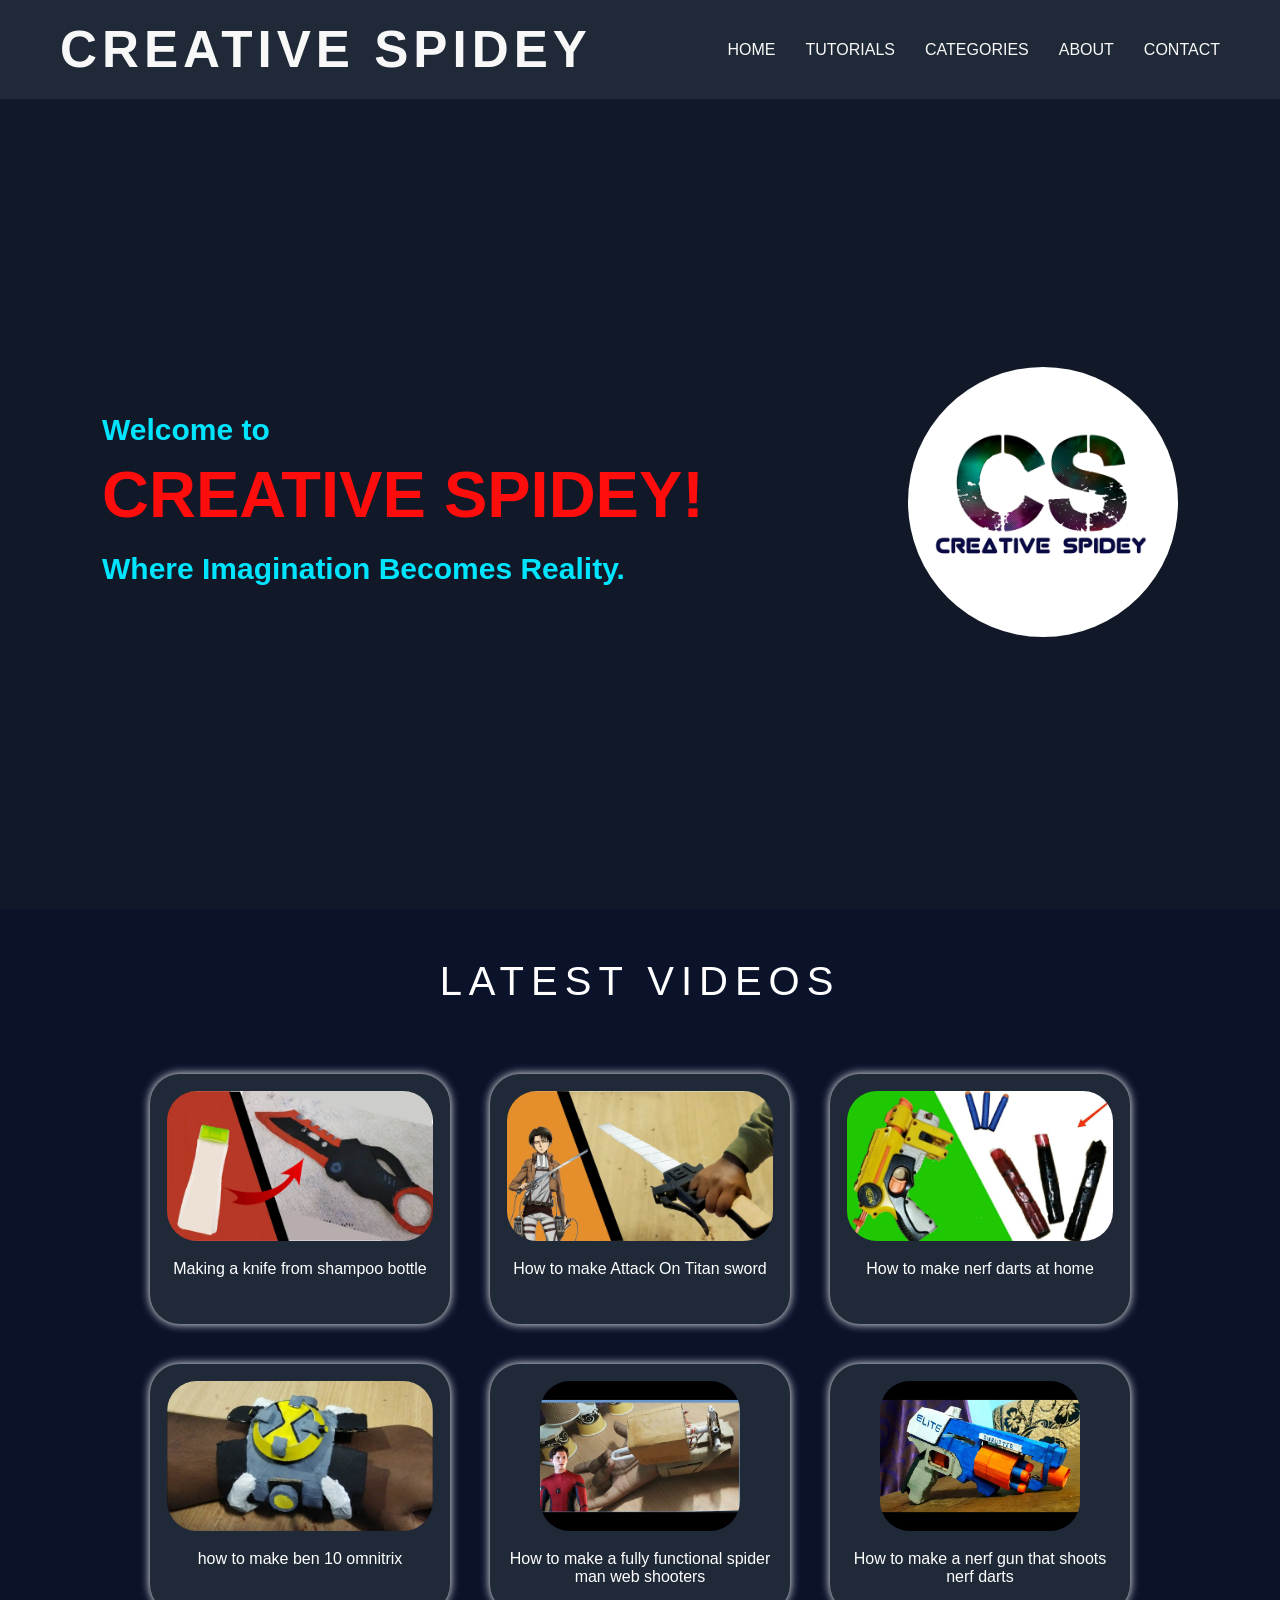
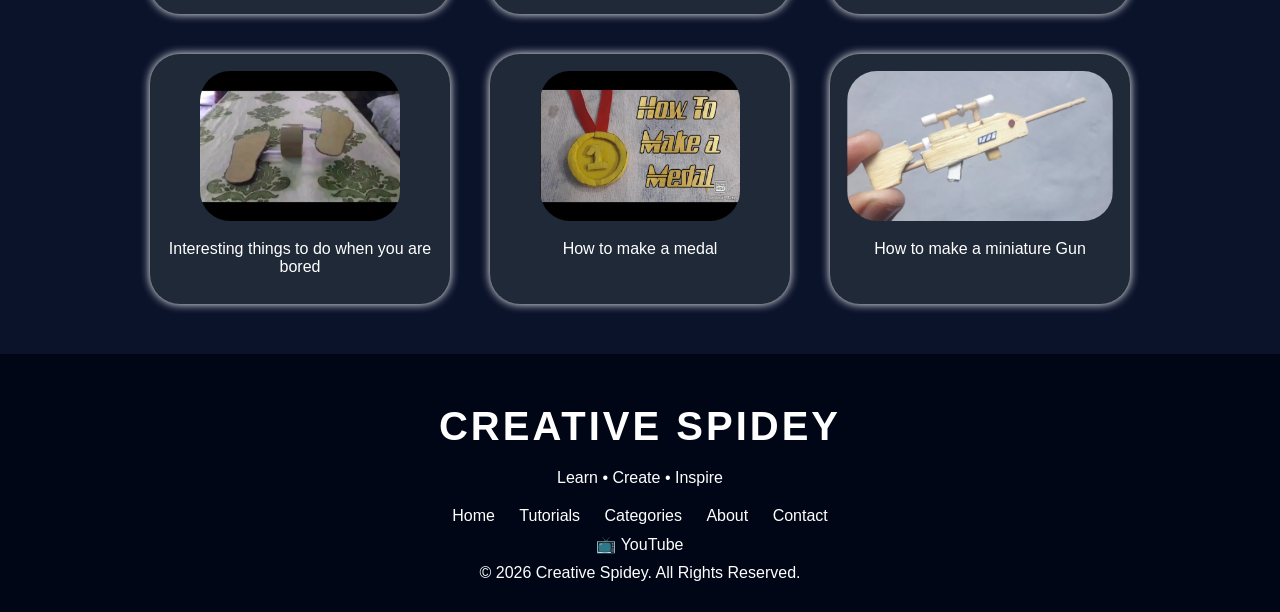
==== index.html @ 9db7b770 "first upload" ====
<!DOCTYPE html>
<html lang="en">
<head>
    <meta charset="UTF-8">
    <meta name="viewport" content="width=device-width, initial-scale=1.0">
    <title>Creative Spidey</title>
    <link rel="stylesheet" href="style.css">
</head>
<body>
    <header>
        <nav>
            <h1>CREATIVE SPIDEY</h1>
            <ul>
                <li class="hideOnMobile"><a href="index.html">HOME</a></li>
                <li class="hideOnMobile"><a href="tutorials.html">TUTORIALS</a></li>
                <li class="hideOnMobile"><a href="categories.html">CATEGORIES</a></li>
                <li class="hideOnMobile"><a href="about.html">ABOUT</a></li>
                <li class="hideOnMobile"><a href="contact.html">CONTACT</a></li>
                <li onclick=showSidebar() class="menu-button"><a href="#"><svg xmlns="http://www.w3.org/2000/svg" height="26px" viewBox="0 -960 960 960" width="26px" fill="#e3e3e3"><path d="M120-240v-80h720v80H120Zm0-200v-80h720v80H120Zm0-200v-80h720v80H120Z"/></svg></a></li>
            </ul>
            <ul class="sidebar">
                <li onclick=hideSidebar()><a href="#"><svg xmlns="http://www.w3.org/2000/svg" height="26px" viewBox="0 -960 960 960" width="26px" fill="#e3e3e3"><path d="m256-200-56-56 224-224-224-224 56-56 224 224 224-224 56 56-224 224 224 224-56 56-224-224-224 224Z"/></svg></a></li>
                <li><a href="index.html" class="white">HOME</a></li>
                <li><a href="tutorials.html" class="white">TUTORIALS</a></li>
                <li><a href="categories.html" class="white">CATEGORIES</a></li>
                <li><a href="about.html" class="white">ABOUT</a></li>
                <li><a href="contact.html" class="white">CONTACT</a></li>
                
            </ul>
        </nav>
    </header>
    <section class="hero">

    <div class="hero-text">
        
        <p>  Welcome to </p>

        <h1>CREATIVE SPIDEY!</h1>

        <p>
            Where Imagination Becomes Reality.
        </p>

    </div>

    <div class="hero-image">

        <a href="https://www.youtube.com/@creativespidey6816"><img src="images/logo.jpg" alt="logo"></a>

    </div>

</section>
<section class="videos-section">
    <h1>LATEST VIDEOS</h1>
    <div class="cards-container">
        <a href="https://www.youtube.com/watch?v=4neDgyJ25-o" target="_blank" class="video-link">
            <div class="videos-container">
            <div class="thumbnail"><img src="images/thumbnail9.webp" alt="thumbnail"></div>
            <p>Making a knife from shampoo bottle</p>
            </div>
         </a>
         <a href="https://www.youtube.com/watch?v=NIPkABWSClQ&t=432s" target="_blank" class="video-link">
            <div class="videos-container">
                <div class="thumbnail"><img src="images/thumbnail8.webp" alt="thumbnail"></div>
                <p>How to make Attack On Titan sword</p>

            </div>
        </a>
        <a href="https://www.youtube.com/watch?v=3dM96B3iDtY&t=5s" target="_blank" class="video-link">
            <div class="videos-container">
                <div class="thumbnail"><img src="images/thumbnail7.webp" alt="thumbnail"></div>
                <p>How to make nerf darts at home</p>

            </div>
        </a>
    </div>
    <div class="cards-container">
        <a href="https://www.youtube.com/watch?v=Ok0T1JGEVHM&t=2s" target="_blank" class="video-link">
            <div class="videos-container">
                <div class="thumbnail"><img src="images/thumbnail6.webp" alt="thumbnail"></div>
                <p>how to make ben 10 omnitrix</p>

            </div>
        </a>
        <a href="https://www.youtube.com/watch?v=S1kMa9iOc_M&t=1s" target="_blank" class="video-link">
            <div class="videos-container">
                <div class="thumbnail"><img src="images/thumbnail5.jpg" alt="thumbnail"></div>
                <p>How to make a fully functional spider man web shooters</p>

            </div>
        </a>
        <a href="https://www.youtube.com/watch?v=MJbAaMa7SQU&t=40s" target="_blank" class="video-link">
            <div class="videos-container">
                <div class="thumbnail"><img src="images/thumbnail4.jpg" alt="thumbnail"></div>
                <p>How to make a nerf gun that shoots nerf darts</p>

            </div>
        </a>
    </div>
    <div class="cards-container">
        <a href="https://www.youtube.com/watch?v=VndW3iaBJgY" target="_blank" class="video-link">
            <div class="videos-container">
                <div class="thumbnail"><img src="images/thumbnail3.jpg" alt="thumbnail"></div>
                <p>Interesting things to do when you are bored</p>

            </div>
        </a>
        <a href="https://www.youtube.com/watch?v=fvm2ySAtFsQ" target="_blank" class="video-link">
            <div class="videos-container">
                <div class="thumbnail"><img src="images/thumbnail2.jpg" alt="thumbnail"></div>
                <p>How to make a medal</p>

            </div>
        </a>
        <a href="https://www.youtube.com/watch?v=iHArSgrp_Vo" target="_blank" class="video-link">
            <div class="videos-container">
                <div class="thumbnail"><img src="images/thumbnail1.jpg" alt="thumbnail"></div>
                <p>How to make a miniature Gun</p>

            </div>
        </a>
    </div>
</section>
<footer>

    <h2>CREATIVE SPIDEY</h2>

    <p>Learn • Create • Inspire</p>

    <div class="footer-links">
        <a href="index.html">Home</a>
        <a href="tutorials.html">Tutorials</a>
        <a href="categories.html">Categories</a>
        <a href="about.html">About</a>
        <a href="contact.html">Contact</a>
    </div>

    <a class="channel-link" href="https://www.youtube.com/@creativespidey6816" target="_blank">📺 YouTube</a>

    <p>© 2026 Creative Spidey. All Rights Reserved.</p>
    
    <script src="script.js"></script>

</footer>
    

</body>
</html>
---- style.css ----
/* Remove default spacing */

*{
    margin:0;
    padding:0;
    box-sizing:border-box;
}

/* Body */

body{
    font-family:Arial, sans-serif;
}
nav{
    display:flex;
    justify-content:space-between;
    align-items:center;
    padding:20px 50px;
    background-color:#1F2937;
    box-shadow: inset;
    padding: 20px 60px;
    box-shadow: 0px 5px 15px rgba(0,0,0,0.4);
}
nav h1{
    color: #f8f8f8;
    font-size: 4vw;
    letter-spacing: 5px;
}
/* Menu */

nav ul{
    display:flex;
    list-style:none;
}
nav ul li{
    margin-left:30px;
}
nav ul li a{
    text-decoration: none;
    color: #f8f8f8;
    
}
nav a:hover{
    color: aqua;
}
.sidebar{
    position: fixed;
    top: 0;
    right: 0;
    height: 100vh;
    width: 250px;
    z-index: 999;
    background-color:rgba(255,255,255,0.2);
    backdrop-filter: blur(10px);
    box-shadow: -10px 0 10px rgba(0,0,0,0.1);
    display: none;
    flex-direction: column;
    align-items: flex-start;
    justify-content: flex-start;
}
.sidebar li{
    width: 100%;
    height: 50px;
}
.sidebar li a{
    position: relative;
    width: 100%;
    color: rgb(255, 255, 255);
    padding: 10px 5px;
}
.sidebar a:hover{
    background-color: #858585;
}
.menu-button{
    display: none;
}

/* hero section */
.hero{
    display: flex;
    justify-content: space-around;
    align-items: center;
    height: 90vh;
    background:#111827;

}
/* * {
    outline: 1px solid red;
} */
.hero-image img{
    height: 30vh;
    border-radius: 255px;
    transition: 0.3s;

}
.hero-image img:hover{
    transform: translateY(-15px);
}
.hero-text h1{
    font-size:65px;
    color:#ff0c0c;
    margin-bottom:20px;

}

.hero-text p{
    font-size:30px;
    font-weight: 700;
    font-family: Verdana, Geneva, Tahoma, sans-serif;
    margin-bottom:10px;
    color: #00E5FF;
}
.hero-text{
    opacity: 0;
    animation: opening 2s ease-in-out forwards;
    transition: 2s;
}

@keyframes opening {
    
    from{opacity: 0;
    transform: translateY(30px);}
    to{opacity: 1;
         transform: translateY(0px);
     }

}

 /* videos section */
 .videos-section h1{
    padding: 50px;
    font-size: 40px;
    font-weight: 500;
    font-family: 'Segoe UI', Tahoma, Geneva, Verdana, sans-serif;
    letter-spacing: 7px;
    color: white;
 }
 .videos-section{
    text-align: center;
    background-color: #0B132B;
    padding-bottom: 30px;
 }
 .cards-container{
    display: flex;
    justify-content: center;
    align-items: center;
    flex-wrap: wrap;
 }
 .videos-container{
    display: flex;
    flex-direction: column;
    height: 250px;
    width: 300px;
    background-color: #1F2937;
    align-items: center;
    border-radius: 30px;
    padding: 10px;
    margin: 20px;
    transition: 0.3s;
    box-shadow: 0px 0px 10px;
 }
 .videos-container:hover{
     transform: translateY(-8px);
 }
 .thumbnail{
    margin-top: 7px;
    margin-bottom: 15px;

 }
 .videos-container div img{
    height: 150px;
    border-radius: 30px ;
 }
 .video-link{
    text-decoration: none;
    color: white;
 }
 .videos-container p{
    height: 50px;
    text-align: center;
 }


 /* footer section */

 footer{
    background-color: #010616;
    color: white;
    text-align: center;
    padding: 20px;
 }
 footer h2{
    font-size: 40px;
    padding-top: 30px;
    padding-bottom: 10px;
    letter-spacing: 3px;
 }
 .footer-links{
    padding: 10px;
 }
 .footer-links a{
    text-decoration: none;
    color: white;
    padding: 10px;
    flex-wrap: wrap;
 }
 footer p{
    padding: 10px;
 }
 .channel-link{
    text-decoration: none;
    color: inherit;

 }
 .channel-link:hover{
    color: #00E5FF;
 }
 
 /* CATEGORIES */

 .categories-section{
    background-color: #0B132B;
    justify-content: center;
    align-items: center; 
    min-height: 60vh;
    
}
.categories-section h1{
    display: flex;
    flex-direction: column;
    padding: 20px;
    font-size: 40px;
    letter-spacing: 5px;
    color: white;
    justify-content: center;
    align-items: center;   
}
.categories{
    display: flex;
    flex-direction: column;
    align-items: center;
    
    justify-content: center;
}
.btn{
    display: flex;
    flex-direction: column;
    padding: 5px 50px 5px 50px;
    font-size: 20px;
    width: 50vw;
    background-color: #00E5FF;
    color: black;
}
.catovid img{
    height: auto;
    width: 200px;
    border-radius: 20px;
    

}

.catovid{
    display: flex;
    align-items: center;
    gap: 15px;
    text-decoration: none;
    color: white;
    padding: 10px;
    min-width: 225px;
}
.video-list {
    display: none; 
    flex-direction: column;
    gap: 15px;
    margin: 15px 0;
    width: 50vw;
}

/* Open the clicked list */
.video-list.show {
    display: flex;
}


/* about section */
.about-section{
    background-color: #0B132B;
    color: white;
    min-height: 70vh;
}
.about-text{
    display: flex;
    flex-direction: column;
    padding: 15px;
}
.about-section h1{
    font-size: 30px;
    font-weight: 800;
    letter-spacing: 1px;
}

/* contact section */
.contact-section{
    display: flex;
    flex-direction: column;
    text-align: center;
    min-height: 70vh;
    background-color: #0B132B;
    color: white;
    padding: 50px;
}
.contact-section a{
    display: flex;
    flex-direction: column;
    text-decoration: none;
    color: white;
    padding: 10px;
}
.contact-section a:hover{
    color: #00E5FF;
}
.contact-section h1{
    padding-bottom: 30px;
    font-size: 30px;
}
.contact-section p{
    display: flex;
    flex-direction: column;
    padding: 20px;
    font-size: 20px;
}

/* responsive */ 

@media (max-width:1117px) {
    .hideOnMobile{
        display: none;
    }
    .menu-button{
        display: block;
    }
        
}
@media(max-width:850px){
    
    .hero-text p{
        font-size: 3vh;
        margin: 0px 5vh 0px 5vh;
    }
    .hero-text h1{
        font-size: 6vh;
        margin: 0px 5vh 0px 5vh;
    }

}
@media(max-width:678px){
    .hero-image img{
        display: none;
    }
    .hero-text p{
        font-size: 3vh;
        margin: 0px 5vh 0px 5vh;
    }
    .hero-text h1{
        font-size: 6vh;
        margin: 0px 5vh 0px 5vh;
    }
    .footer-links{
        
        display: flex;
        flex-wrap: wrap;
        justify-content: center;
        gap: 10px;
        padding: 10px;
        min-height: 60px;
    }
    .footer-links a{
        background-color: #00E5FF;
        color: black;
        border-radius: 5px;
    }
    .categories-section h1{
        font-size: 8vw;
    }
    .video-list a{
        display: flex;
        flex-direction: column;
        text-align: center;
        background-color:#1F2937;
        border-radius: 15px;
        align-items: center;
        justify-content: center;
    }
    .btn{
        font-size: 4vw;
    }
}
@media(max-width:415px){
    nav{
        padding: 1vw;
    }
    header nav h1{
        font-size: 5vw;
        margin: 1vw;
        padding: 1vw;
    }
    .hero-text p{
        font-size: 3vh;
        margin: 0px 5vh 0px 5vh;
    }
    .hero-text h1{
        font-size: 6vh;
        margin: 0px 5vh 0px 5vh;
    }
    .videos-container{
        width: 80vw;
        height: auto;
    }
    .videos-container div img{
        width: 70vw;
        height: auto;
    }
    footer h2{
        font-size: 10vw;
    }
    .videos-section > h1{
        font-size: 12vw;
    }
    .sidebar{
        width: 100%;
    }
}
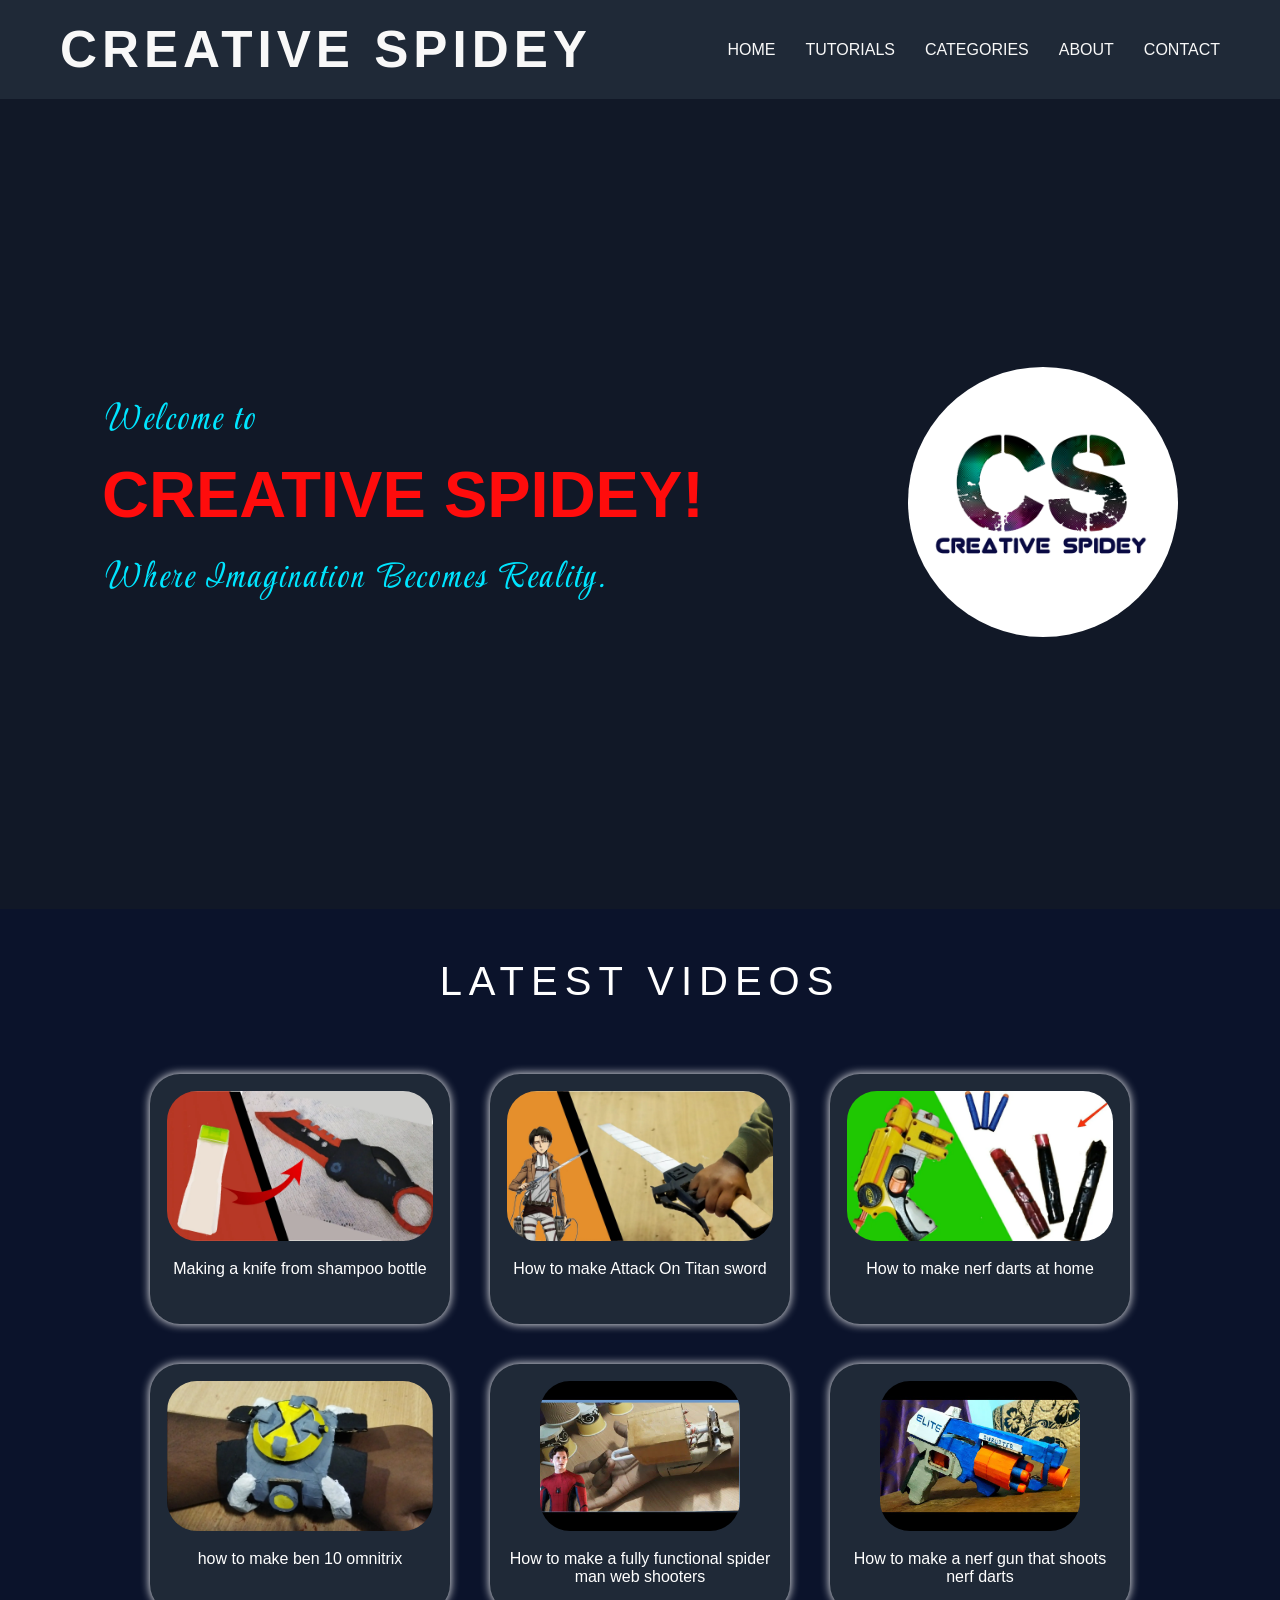
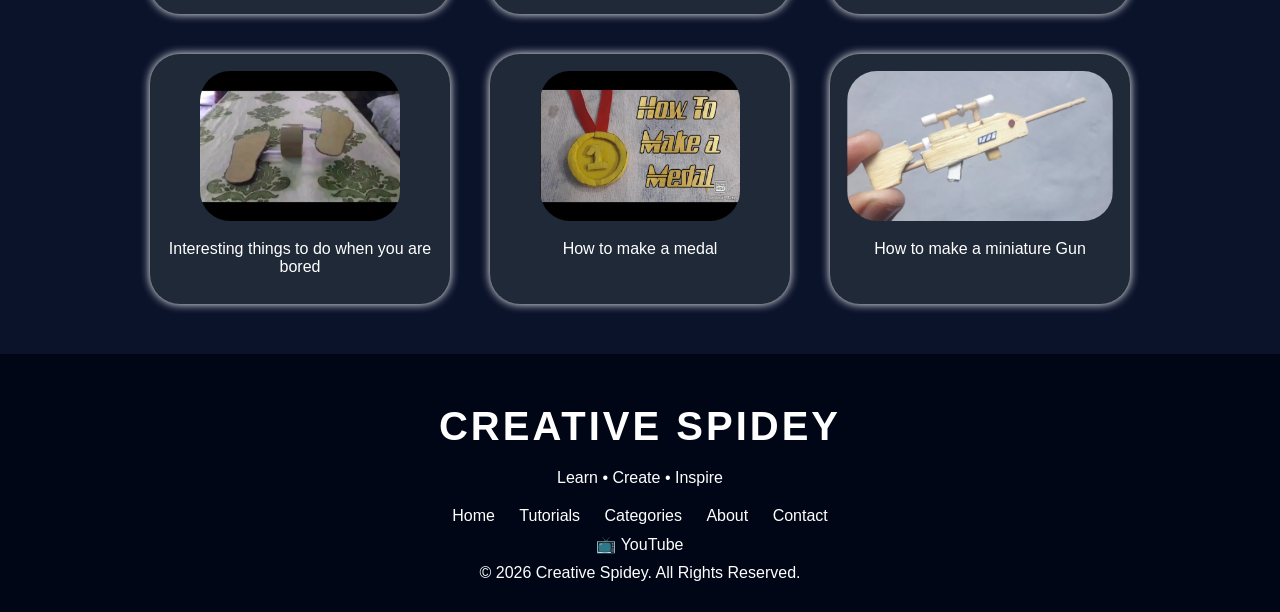
==== commit a5ef7f1c: "video links in categories and font in hero section" ====
--- a/index.html
+++ b/index.html
@@ -4,6 +4,9 @@
     <meta charset="UTF-8">
     <meta name="viewport" content="width=device-width, initial-scale=1.0">
     <title>Creative Spidey</title>
+    <link rel="preconnect" href="https://fonts.googleapis.com">
+    <link rel="preconnect" href="https://fonts.gstatic.com" crossorigin>
+    <link href="https://fonts.googleapis.com/css2?family=Style+Script&display=swap" rel="stylesheet">
     <link rel="stylesheet" href="style.css">
 </head>
 <body>
@@ -33,11 +36,11 @@
 
     <div class="hero-text">
         
-        <p>  Welcome to </p>
+        <p class="cursive">  Welcome to </p>
 
         <h1>CREATIVE SPIDEY!</h1>
 
-        <p>
+        <p class="cursive">
             Where Imagination Becomes Reality.
         </p>
 
--- a/style.css
+++ b/style.css
@@ -10,6 +10,11 @@
 
 body{
     font-family:Arial, sans-serif;
+}
+.cursive{
+  font-family: "Style Script", cursive;
+  font-weight: 500;
+  font-style: normal;
 }
 nav{
     display:flex;
@@ -104,11 +109,13 @@
 }
 
 .hero-text p{
-    font-size:30px;
-    font-weight: 700;
-    font-family: Verdana, Geneva, Tahoma, sans-serif;
+    font-size:35px;
+    /* font-weight: 700;
+    font-family: Verdana, Geneva, Tahoma, sans-serif; */
     margin-bottom:10px;
     color: #00E5FF;
+    font-style: italic;
+    letter-spacing: 3px;
 }
 .hero-text{
     opacity: 0;
